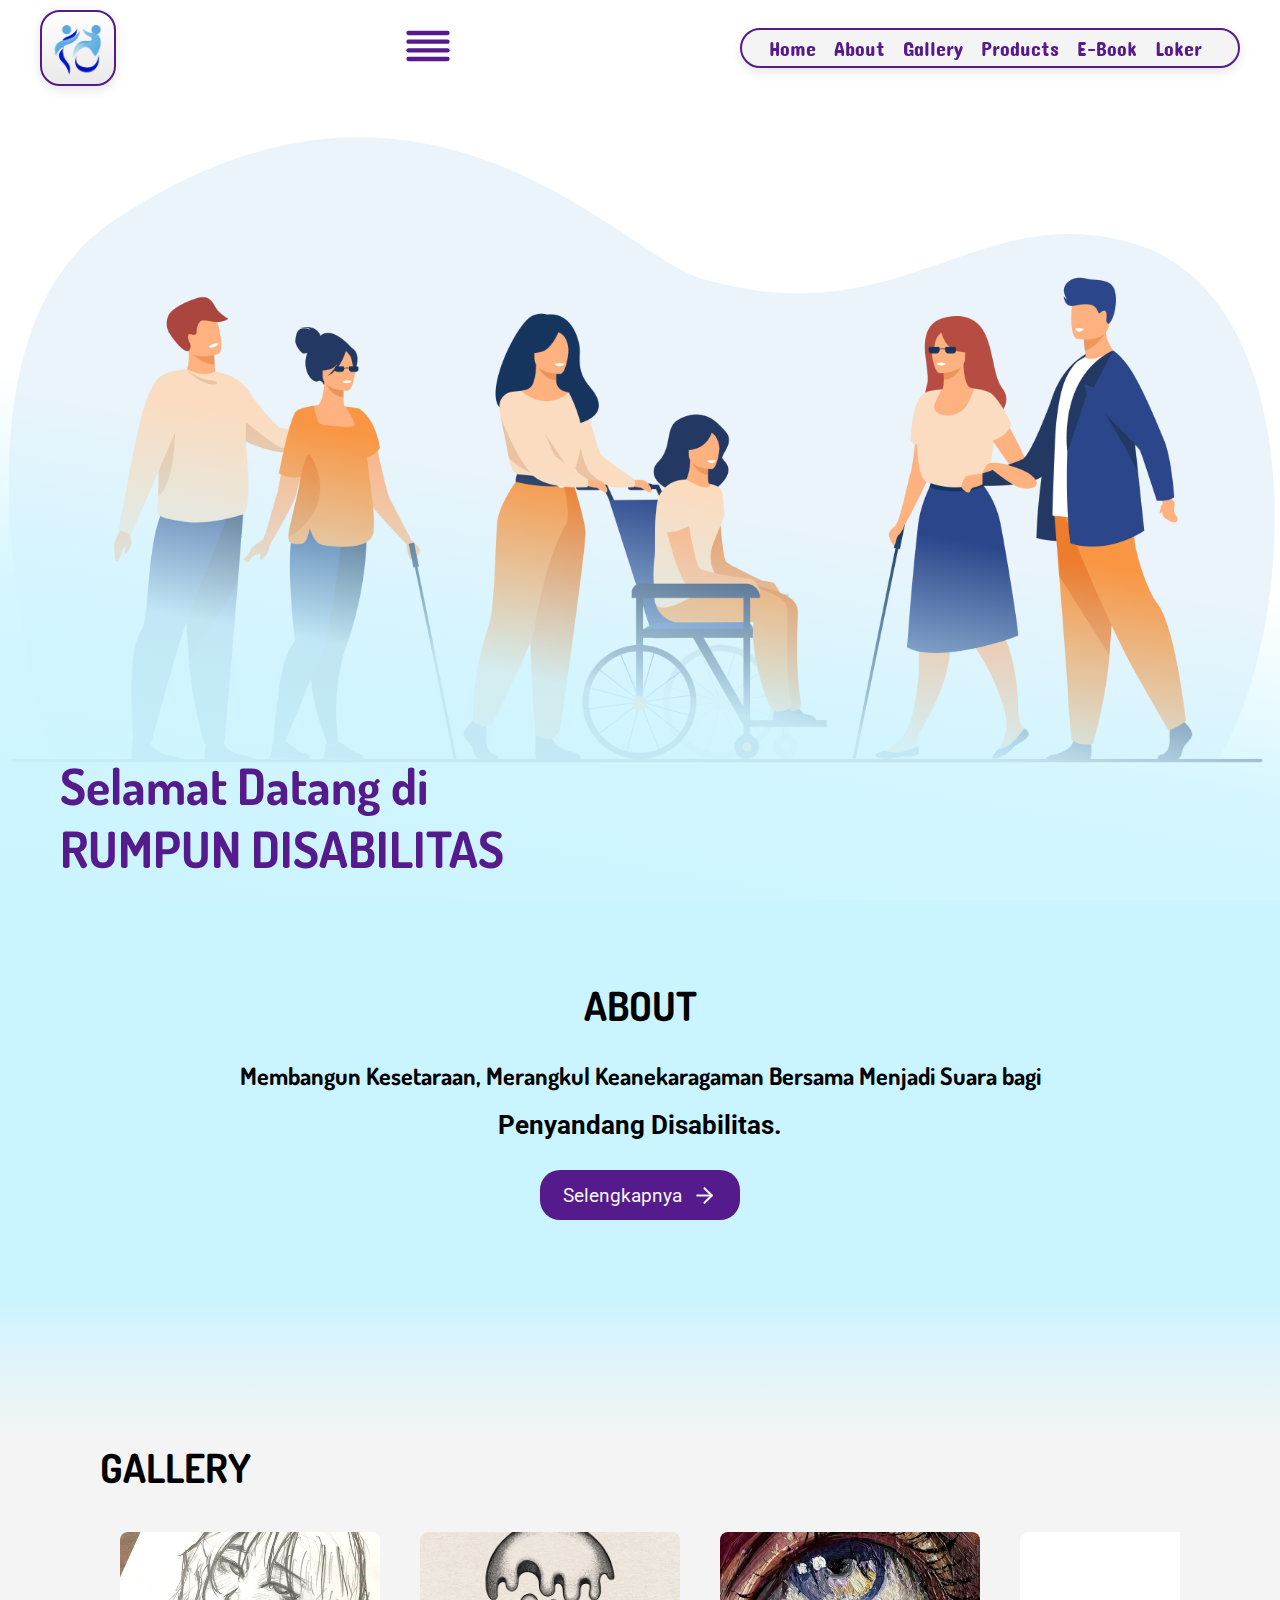
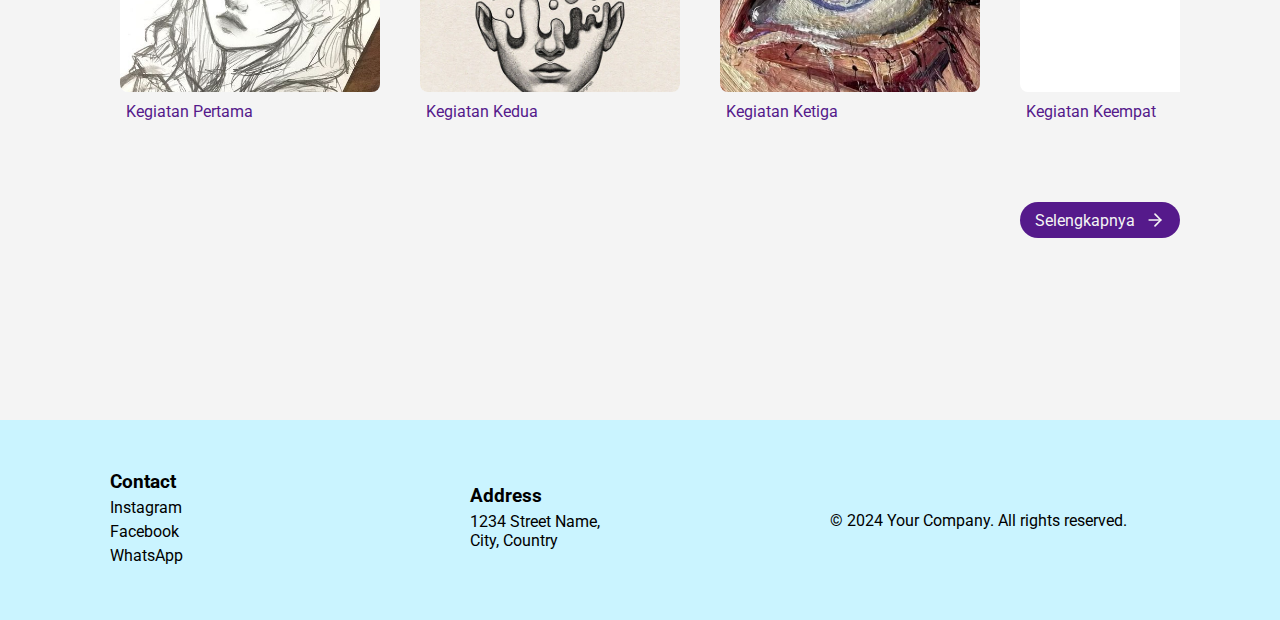
==== index.html @ 7ce772d6 "first commit" ====
<!DOCTYPE html>
<html lang="en">
<head>
    <meta charset="UTF-8">
    <meta name="viewport" content="width=device-width, initial-scale=1.0">
    <title>Rumpun Disabilitas</title>
    <link rel="stylesheet" href="assets/css/style.css">
    <link rel="preconnect" href="https://fonts.googleapis.com">
    <link rel="preconnect" href="https://fonts.gstatic.com" crossorigin>
    <link href="https://fonts.googleapis.com/css2?family=Roboto:ital,wght@0,100;0,300;0,400;0,500;0,700;0,900;1,100;1,300;1,400;1,500;1,700;1,900&display=swap" rel="stylesheet">
    <link href="https://fonts.googleapis.com/css2?family=Concert+One&family=Dosis:wght@200..800&family=Rowdies:wght@300;400;700&display=swap" rel="stylesheet">
    <link href="https://fonts.googleapis.com/css2?family=Concert+One&family=Rowdies:wght@300;400;700&display=swap" rel="stylesheet">
</head>
<body>
    <div class="navbar">
        <div class="logo">
        <img src="assets/img/logo.png" alt="logo rumpun disabilitas">  
        </div>

        <div class="toggle">
            <img src="assets/img/align-justify.svg" alt="">
        </div>
        
        <ul>
            <li>
                <a class="concert" href="#" alt="home">Home</a>
            </li>
            <li>
                <a class="concert" href="#" alt="about">About</a>
            </li>
            <li>
                <a class="concert" href="#" alt="gallery">Gallery</a>
            </li>
            <li>
                <a class="concert" href="#" alt="products">Products</a>
            </li>
            <li>
                <a class="concert" href="#" alt="Ebook">E-Book</a>
            </li>
            <li>
                <a class="concert" href="#" alt="loker">Loker</a>
            </li>
        </ul>
    </div>
    <div class="container">
        <div class="section-welcome">
            <h1 class="dosis">Selamat Datang di <br> RUMPUN DISABILITAS</h1>
        </div>
        <div class="section-about">
            <h2 class="dosis">ABOUT</h2>
            <div class="main-about">
            <p class="dosis">Membangun Kesetaraan, Merangkul Keanekaragaman Bersama Menjadi Suara bagi</p>
            <br>
            <p>Penyandang Disabilitas.</p>    
            </div>
            <a href="#">Selengkapnya <img src="assets/img/arrow-right.svg" width="25"></a>
        </div>
        <div class="section-gallery">
            <h2 class="dosis">GALLERY</h2>
            <div class="gallery-content">
                <div class="gallery-slider">
                    <div class="gallery">
                        <div class="photo">
                            <img src="assets/img/gallery1.jpg" alt="Kegiatan Pertama" loading="lazy">
                        </div>
                        <p>Kegiatan Pertama</p>
                    </div>
                    <div class="gallery">
                        <div class="photo">
                            <img src="assets/img/gallery2.jpg" alt="Kegiatan Kedua" loading="lazy">
                        </div>
                        <p>Kegiatan Kedua</p>
                    </div>
                    <div class="gallery">
                        <div class="photo">
                            <img src="assets/img/gallery3.jpg" alt="Kegiatan Ketiga" loading="lazy">
                        </div>
                        <p>Kegiatan Ketiga</p>
                    </div>
                    <div class="gallery">
                        <div class="photo"></div>
                        <p>Kegiatan Keempat</p>
                    </div>
                </div>
            </div>
            <div class="more">
            <a href="#">Selengkapnya <img src="assets/img/arrow-right.svg" width="20"></a>    
            </div>
            
        </div>
        <div class="section-footer">
            <div class="footer-section">
                <h3>Contact</h3>
                <ul>
                    <li><a href="https://www.instagram.com/username" target="_blank">Instagram</a></li>
                    <li><a href="https://www.facebook.com/username" target="_blank">Facebook</a></li>
                    <li><a href="https://wa.me/1234567890" target="_blank">WhatsApp</a></li>
                </ul>
            </div>
            <div class="footer-section">
                <h3>Address</h3>
                <p>1234 Street Name,<br>City, Country</p>
            </div>
            <div class="footer-section">
                <p>&copy; 2024 Your Company. All rights reserved.</p>
            </div>
        </div>
    </div>
</body>
<script src="assets/js/script.js"></script>
</html>
---- assets/css/style.css ----
*{
    margin: 0;
    padding: 0;
    box-sizing: border-box;
    font-family: 'roboto', sans-serif;
}

.concert{
    font-family: "Concert One", sans-serif;
}

.dosis{
    font-family: "Dosis", sans-serif;
}

body{
    background: #CAF4FF;
    overflow-x: hidden;
}

body::-webkit-scrollbar{
    display: none;
}


.navbar{
    display: flex;
    width: 100%;
    justify-content: space-between;
    align-items: center;
    padding-inline: 40px;
    padding-top: 10px;
    position: fixed;
    z-index: 10;
}

.logo{
    width: 76px;
    height: 76px;
    border: 2px solid #551A8B;
    display: flex;
    justify-content: center;
    align-items: center;
    background: linear-gradient(180deg, rgba(255, 255, 255, 1) 0%, rgba(233, 233, 233, 1) 100%);
    border-radius: 20px;
    box-shadow: rgba(0, 0, 0, 0.1) 0px 4px 12px;
}

.logo img{  
    width: 70%;
    margin-top: 5px;
}

.navbar ul{
    display: flex;
    justify-content: center;
    align-items: center;
    list-style: none;
    gap: 8px;
    height: 40px;
    width: 500px;
    border-radius: 20px;
    border: 2px solid #551A8B;
    background: #f4f4f4;
    box-shadow: rgba(0, 0, 0, 0.1) 0px 4px 12px;

}

.navbar li{
    margin-right: 10px;
}

.navbar a{
    color: #551A8B;
    text-decoration: none;
    font-size: 20px;
    transition: color 0.3s;
}

.navbar a:hover{
    color: #a078c6;
}

.container{
    width: 100vw;
}

.section-welcome{
    width: 100%;
    height: 100vh;
    background: linear-gradient(190deg, rgba(234,251,255,0) 53%, rgba(208,245,255,0.9193802521008403) 72%, rgba(202,244,255,1) 100%), url(../img/background.jpg);
    background-size: cover;
    background-position: center;
    color: white;
    position: relative;
}

.section-welcome h1{
    color: #551A8B;
    position: absolute;
    bottom: 20px;
    left: 60px;
    font-size: 50px;
}

.section-about{
    width: 100%;
    height: 400px;
    display: flex;
    justify-content: center;
    align-items: center;
    gap: 30px;
    flex-direction: column;
}


.section-about h2{
    font-size: 40px;
}

.section-about p{
    font-size: 24px;
    font-weight: bold;
    text-align: center;
}

.section-about p:last-child{
    font-size: 26px;
    font-weight: bold;
    text-align: center;
}

.section-about a{
    width: 200px;
    height: 50px;
    border-radius: 20px;
    display: flex;
    justify-content: center;
    align-items: center;
    gap: 10px;
    background: #551A8B;
    color: #f4f4f4;
    text-decoration: none;
    font-size: 19px;
}

.section-gallery{
    background: linear-gradient(180deg, rgba(202,244,255,1) 0%, rgba(215,244,252,1) 4%, rgba(244,244,244,1) 19%);
    width: 100%;
    height: 80vh;
    padding-inline: 100px;
    display: flex;
    justify-content: center;
    flex-direction: column;
    gap: 20px;
    position: relative;
    padding-bottom: 40px;
}

.section-gallery h2{
    font-size: 40px;
}

.more{
    display: flex;
    flex-direction: row-reverse;
}

.section-gallery a {
    width: 160px;
    height: 36px;
    font-size: 16px;
    border-radius: 20px;
    display: flex;
    justify-content: center;
    align-items: center;
    gap: 10px;
    background: #551A8B;
    color: #f4f4f4;
    margin-top: 20px;
    text-decoration: none;
}

.gallery-content{
    width: 100%;
    height: 250px;
    display: flex;
    gap: 20px;
}
.gallery-slider {
    display: flex;
    overflow-x: auto; /* Enable horizontal scrolling */
    scroll-snap-type: x mandatory; /* Snap to the nearest gallery item */
    scroll-behavior: smooth; /* Smooth scrolling */
}

.gallery{
    width: 100%;
    height: 100%;
    color: #CAF4FF;
    padding: 20px;
}

.gallery p{
    color: #551A8B;
    margin-left: 6px;
}

.photo{
    width: 260px;
    height: 160px;
    border-radius: 8px;
    object-fit: cover;
    background: white;
    margin-bottom: 10px;
    overflow: hidden;
}

.photo img{
    width: 100%;
    height: 100%;
    object-fit: cover;
    transition: transform 100ms ease-in-out;
}

.photo img:hover{
    cursor: pointer;
    transform: scale(1.05);
}

.section-footer{
    display: flex;
    justify-content: space-around;
    width: 100%;
    align-items: center;
    height: 200px;
    padding-inline: 100px;
}


.footer-section {
    flex: 1;
    padding: 10px;
}

.footer-section h3 {
    margin-top: 0;
}

.footer-section ul {
    list-style: none;
    padding: 0;
}

.footer-section ul li {
    margin: 5px 0;
}

.footer-section ul li a {
    color: black;
    text-decoration: none;
    transition: color 0.3s;
}

.footer-section ul li a:hover {
    color: #646464;
}

.footer-section p {
    margin: 5px 0;
}



@media screen and (max-width: 768px) {
    .section-about{
        padding-inline: 20px;
        height: 80vh;
    }
    .section-gallery{
        height: 60vh;
    }
}
@media screen and (max-width: 680px) {
    .navbar ul{
        display: none;
    }
}

@media screen and (max-width: 480px) {


    .section-welcome h1{
        color: #551A8B;
        position: absolute;
        bottom: 20px;
        left: 60px;
        font-size: 44px;
    }
}

@media screen and (max-width: 320px) {
    .section-footer{
        padding-inline: 0;
    }
}
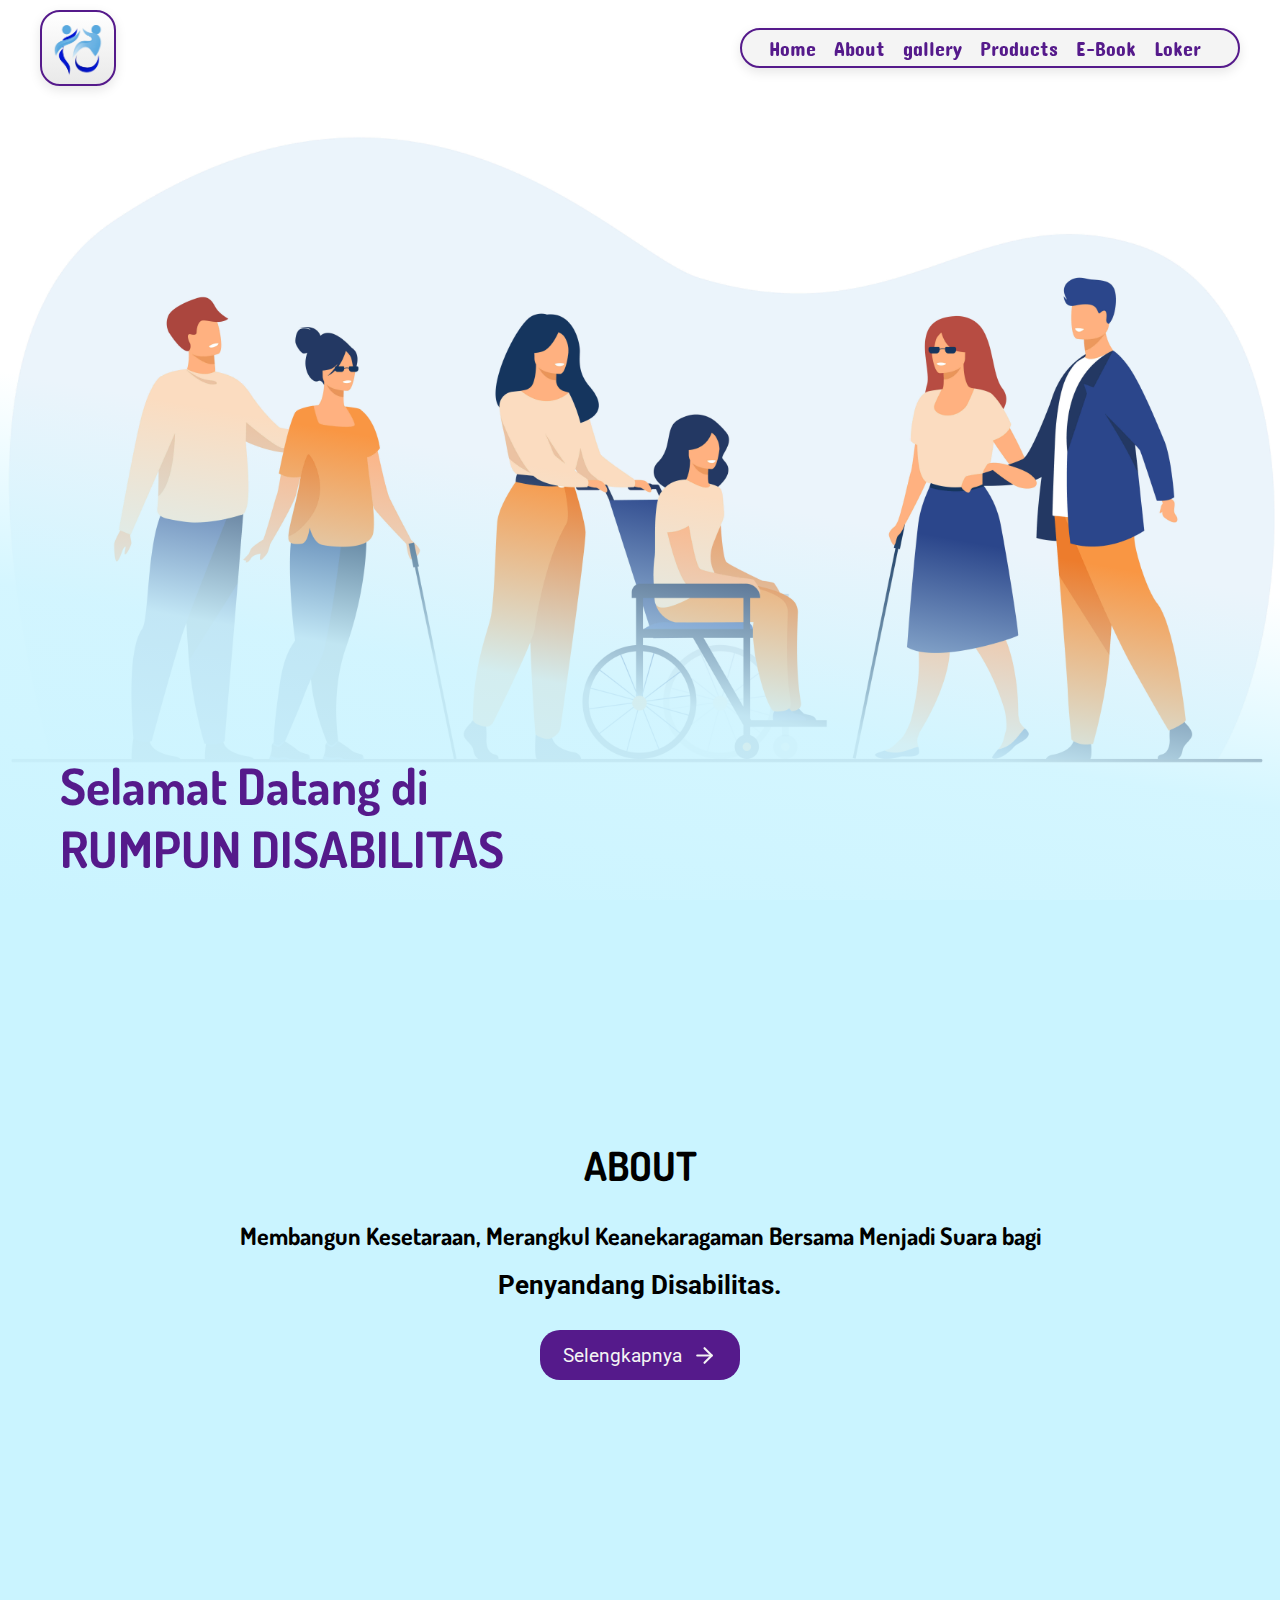
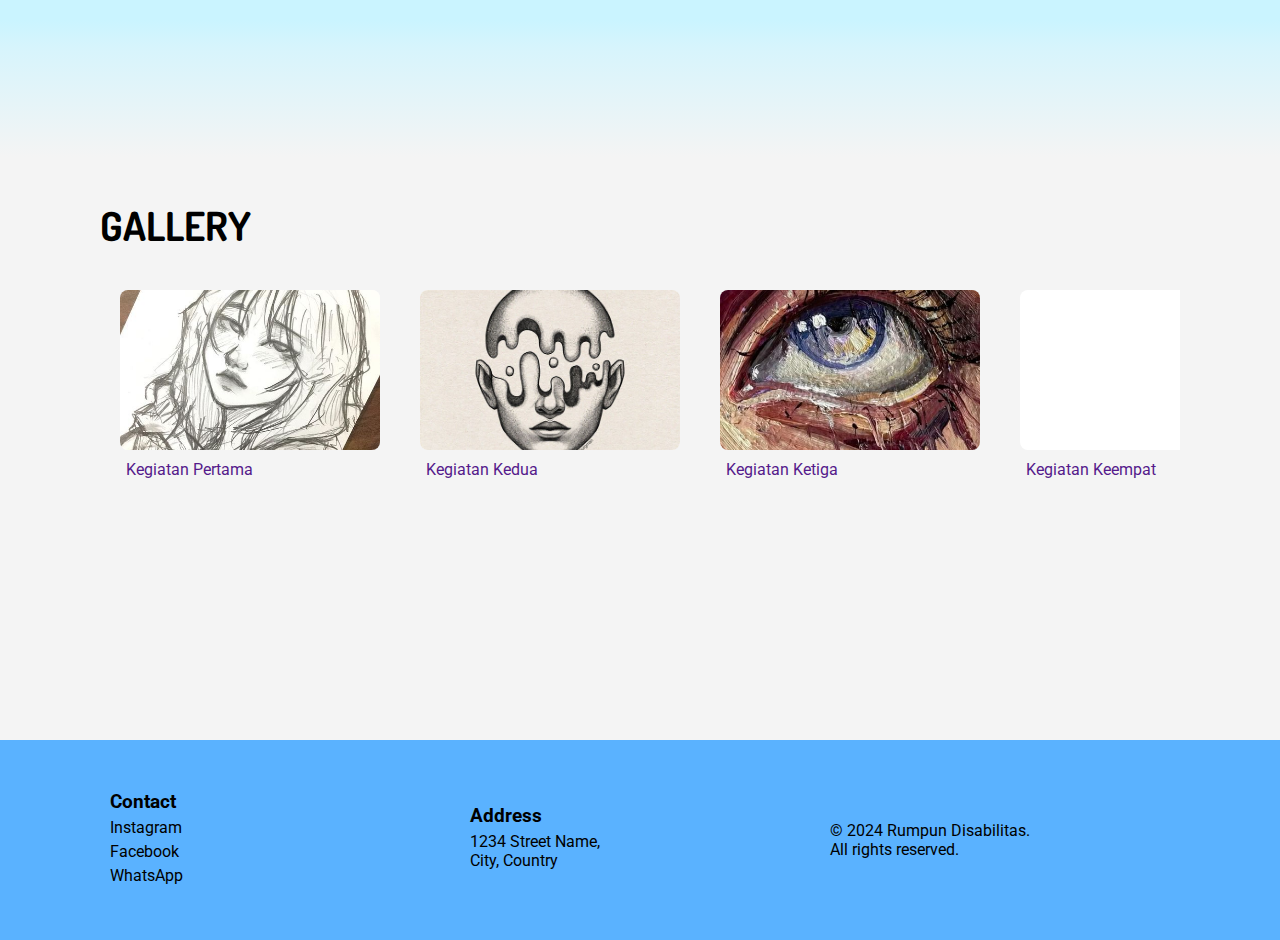
==== commit fd571639: "Layouts finished?" ====
--- a/index.html
+++ b/index.html
@@ -4,6 +4,7 @@
     <meta charset="UTF-8">
     <meta name="viewport" content="width=device-width, initial-scale=1.0">
     <title>Rumpun Disabilitas</title>
+    <link rel="icon" href="assets/img/logo.png" type="image/icon type">
     <link rel="stylesheet" href="assets/css/style.css">
     <link rel="preconnect" href="https://fonts.googleapis.com">
     <link rel="preconnect" href="https://fonts.gstatic.com" crossorigin>
@@ -16,11 +17,14 @@
         <div class="logo">
         <img src="assets/img/logo.png" alt="logo rumpun disabilitas">  
         </div>
-
+        
+        <div class="menu-column">
         <div class="toggle">
-            <img src="assets/img/align-justify.svg" alt="">
+            <div class="button-toggle">
+                <img src="assets/img/align-justify.svg" alt="">    
+            </div>
+            
         </div>
-        
         <ul>
             <li>
                 <a class="concert" href="#" alt="home">Home</a>
@@ -29,7 +33,7 @@
                 <a class="concert" href="#" alt="about">About</a>
             </li>
             <li>
-                <a class="concert" href="#" alt="gallery">Gallery</a>
+                <a class="concert" href="#" alt="about">gallery</a>
             </li>
             <li>
                 <a class="concert" href="#" alt="products">Products</a>
@@ -40,7 +44,31 @@
             <li>
                 <a class="concert" href="#" alt="loker">Loker</a>
             </li>
-        </ul>
+        </ul>        
+        </div>
+        <div class="menu-rows">
+            <ul>
+                <li>
+                    <a class="concert" href="#" alt="home">Home</a>
+                </li>
+                <li>
+                    <a class="concert" href="#" alt="about">About</a>
+                </li>
+                <li>
+                    <a class="concert" href="#" alt="about">gallery</a>
+                </li>
+                <li>
+                    <a class="concert" href="#" alt="products">Products</a>
+                </li>
+                <li>
+                    <a class="concert" href="#" alt="Ebook">E-Book</a>
+                </li>
+                <li>
+                    <a class="concert" href="#" alt="loker">Loker</a>
+                </li>
+            </ul>
+        </div>
+        
     </div>
     <div class="container">
         <div class="section-welcome">
@@ -83,17 +111,14 @@
                     </div>
                 </div>
             </div>
-            <div class="more">
-            <a href="#">Selengkapnya <img src="assets/img/arrow-right.svg" width="20"></a>    
-            </div>
             
         </div>
         <div class="section-footer">
             <div class="footer-section">
                 <h3>Contact</h3>
                 <ul>
-                    <li><a href="https://www.instagram.com/username" target="_blank">Instagram</a></li>
-                    <li><a href="https://www.facebook.com/username" target="_blank">Facebook</a></li>
+                    <li><a href="https://www.instagram.com/rumpundisabilitas/">Instagram</a></li>
+                    <li><a href="#" target="_blank">Facebook</a></li>
                     <li><a href="https://wa.me/1234567890" target="_blank">WhatsApp</a></li>
                 </ul>
             </div>
@@ -102,7 +127,7 @@
                 <p>1234 Street Name,<br>City, Country</p>
             </div>
             <div class="footer-section">
-                <p>&copy; 2024 Your Company. All rights reserved.</p>
+                <p>&copy; 2024 Rumpun Disabilitas. <br>All rights reserved.</p>
             </div>
         </div>
     </div>
--- a/assets/css/style.css
+++ b/assets/css/style.css
@@ -51,7 +51,7 @@
     margin-top: 5px;
 }
 
-.navbar ul{
+.menu-rows ul{
     display: flex;
     justify-content: center;
     align-items: center;
@@ -66,16 +66,58 @@
 
 }
 
-.navbar li{
+.menu-rows li{
     margin-right: 10px;
 }
 
-.navbar a{
+.menu-rows a{
     color: #551A8B;
     text-decoration: none;
     font-size: 20px;
     transition: color 0.3s;
 }
+
+.menu-column{
+    display: none;
+    flex-direction: row-reverse;
+    justify-content: center;
+    gap: 20px;
+}
+
+.menu-column .button-toggle{
+    background: #f4f4f4;
+    border: 2px solid #551A8B;
+    box-shadow: rgba(0, 0, 0, 0.1) 0px 4px 12px;
+    width: 76px;
+    height: 76px;
+    display: flex;
+    justify-content: center;
+    align-items: center;
+    border-radius: 20px;
+}
+
+.menu-column ul{
+    background: #f4f4f4;
+    width: 160px;
+    height: 300px;
+    display: none;
+    flex-direction: column;
+    justify-content: center;
+    align-items: center;
+    gap: 12px;
+    list-style: none;
+    border-radius: 10px;
+    border: 2px solid #551A8B;
+    box-shadow: rgba(0, 0, 0, 0.1) 0px 4px 12px;
+}
+
+.menu-column a{
+    font-size: 26px;
+    color: #551A8B;
+    text-decoration: none;
+}
+
+
 
 .navbar a:hover{
     color: #a078c6;
@@ -105,7 +147,7 @@
 
 .section-about{
     width: 100%;
-    height: 400px;
+    height: 80vh;
     display: flex;
     justify-content: center;
     align-items: center;
@@ -143,6 +185,93 @@
     text-decoration: none;
     font-size: 19px;
 }
+
+.section-about-more{
+    height: 100vh;
+    display: flex;
+    justify-content: center;
+    align-items: center;
+    gap: 30px;
+    padding-inline: 10vw;
+    background: radial-gradient(circle, rgba(244,244,244,1) 0%, rgba(202,244,255,1) 100%);
+}
+
+.section-about-more .image{
+    width: 400px;
+    height: 300px;
+}
+
+.section-about-more .image img{
+    border-radius: 10px;
+    width: 100%;
+    height: 100%;
+    object-fit: cover;
+    
+}
+
+
+.section-about-more .deskripsi{
+    width: 400px;
+    height: 300px;
+    flex-grow: 1;
+    color: black;
+}
+
+.section-about-more .deskripsi h2{
+    font-size: 30px;
+    margin-bottom: 10px;
+    color: #551A8B;
+    text-decoration: underline;
+}
+
+.section-about-more .deskripsi p{
+    font-size: 17px;
+}
+
+.seperator-line{
+    border-radius: 1px;
+    width: 80%;
+    height: 2px;
+    background: #551A8B;
+    margin: 0 auto; /* Center the element horizontally */
+    display: block; 
+}
+
+.section-visi-misi{
+    height: 80vh;
+    padding-inline: 10vw;
+    display: flex;
+    justify-content: center;
+    align-items: center;
+    gap: 20px;
+}
+
+.vm{
+    width: 400px;
+    height: 400px;
+    background: rgba(255, 255, 255, 0.623);
+    border-radius: 16px;
+    box-shadow: 0 4px 30px rgba(0, 0, 0, 0.1);
+    border: 1px solid rgba(255, 255, 255, 0.3);
+    display: flex;
+    justify-content: center;
+    align-items: center;
+    flex-direction: column;
+    gap: 20px;
+    padding-block: 30px;
+    padding-inline: 40px;
+}
+
+.vm h2{
+    font-size: 30px;
+    color: #551A8B;
+}
+.vm p{
+    flex-grow: 1;
+    text-align: justify;
+    font-size: 18px;
+}
+
 
 .section-gallery{
     background: linear-gradient(180deg, rgba(202,244,255,1) 0%, rgba(215,244,252,1) 4%, rgba(244,244,244,1) 19%);
@@ -228,6 +357,143 @@
     transform: scale(1.05);
 }
 
+.section-gallery-show {
+    width: 100%;
+    height: auto;
+    display: flex;
+    justify-content: center;
+    align-items: stretch; 
+    padding-block: 100px;
+}
+
+.section-gallery-show .image {
+    width: 500px;
+    height: auto;
+    display: flex;
+    align-items: stretch;
+    box-shadow: rgba(0, 0, 0, 0.1) 0px 4px 12px;
+}
+
+.section-gallery-show .image img {
+    border-radius: 10px 0 0  10px ;
+    width: 100%;
+    height: 100%;
+    object-fit: cover;
+}
+
+.section-gallery-show .deskripsi {
+    border-radius: 0 10px 10px  0;
+    padding: 20px;
+    width: 500px;
+    background: #fefefe;
+    display: flex;
+    flex-direction: column;
+    box-shadow: rgba(0, 0, 0, 0.1) 0px 4px 12px;
+}
+
+.section-gallery-show .deskripsi .judul{
+    margin-bottom: 10px;
+    color: #551A8B;
+    font-size: 20px;
+}
+
+.section-gallery-show .isi-comment{
+    margin-block: 20px;
+}
+
+.section-gallery-show .nama{
+    margin-right: 8px;
+    font-size: 20px;
+}
+
+.section-gallery-show .content{
+    flex-grow: 1;
+    height: 100px;
+    overflow-y: scroll;
+    padding-right: 40px;
+}
+.section-gallery-show .tanggal{
+    margin-bottom: 20px;
+    margin-top: 8px;
+    text-align: end;
+}
+
+.section-product, .section-ebook{
+    width: 100%;
+    min-height: 100vh;
+    display: flex;
+    flex-direction: column;
+    align-content: center;
+    justify-content: center;
+    padding-top: 100px;
+    padding-bottom: 50px;
+    padding-inline: 40px;
+}
+
+.section-product .title{
+    font-size: 32px;
+    color: #551A8B;
+}
+
+.section-product .product{
+    padding-inline: 10px;
+    flex-grow: 1;
+    display: grid;
+    grid-template-columns: repeat(5, 1fr);
+    gap: 20px;
+    margin-top: 20px;
+}
+
+.section-product .product-list{
+    width: 200px;
+    height: 300px;
+    background: #f4f4f4;
+    border-radius: 8px;
+    box-shadow: rgba(0, 0, 0, 0.1) 0px 4px 12px;
+}
+
+.section-product .image{
+    width: 100%;
+    height: 200px;
+    overflow: hidden;
+    border-radius: 8px;
+}
+
+.section-product .button{
+    width: 90%;
+    height: 30px;
+    display: block; /* Make the button a block element */
+    margin: 0 auto;
+    margin-top: 8px;
+}
+
+
+.section-product img{
+    width: 100%;
+    height: 100%;
+    object-fit: cover;
+    border-radius: 8px;
+}
+
+.section-product img:hover{
+    cursor: pointer;
+}
+
+
+.section-product .name-product{
+    padding-inline: 8px;
+    font-size: 16px;
+    color: black;
+    margin-top: 10px;
+    
+}
+
+
+.section-product .pagination{
+    text-align: end;
+    margin-block: 18px;
+    font-size: 20px;
+}
 .section-footer{
     display: flex;
     justify-content: space-around;
@@ -235,6 +501,7 @@
     align-items: center;
     height: 200px;
     padding-inline: 100px;
+    background: #5AB2FF;
 }
 
 
@@ -270,37 +537,183 @@
     margin: 5px 0;
 }
 
+@media screen and (max-width: 920px) {
+    .section-product, .section-ebook .product{
+        grid-template-columns: repeat(3, 1fr);
+    }
+    .vm{
+        height: auto;
+    }
+}
 
 
 @media screen and (max-width: 768px) {
+    .section-gallery-show{
+        flex-direction: column;
+        align-items: center;
+    }
+    .section-gallery-show .image img{
+        border-radius: 10px 10px 0 0;
+    }
+    .section-gallery-show .deskripsi{
+        height: 400px;
+        border-radius: 0 0 10px 10px;
+    }
+    .section-about-more{
+        flex-direction: column;
+    }
+
+    .section-about-more .image{
+        width: 100%;
+        height: 400px;
+    }
+
+    .section-about-more .deskripsi{
+        flex-grow: 0;
+        width: 100%;
+    }
+    
+    .vm{
+        height: 600px;
+    }
+    
     .section-about{
         padding-inline: 20px;
+        height: 100vh;
+    }
+
+    .section-gallery{
         height: 80vh;
+        padding-bottom: 0;
+    }
+}
+@media screen and (max-width: 680px) {
+
+    .section-product, .section-ebook .product{
+        grid-template-columns: repeat(2, 1fr);
+    }
+    .section-about-more{
+        width: 100%;
+        padding-inline: 40px;
+    }
+    .section-visi-misi{
+        flex-direction: column;
+        padding-block: 40px;
+        padding-inline: 40px;
+    }
+
+    .vm{
+        width: 100%;
+        height: 500px;
+    }
+    .menu-rows{
+        display: none;
+    }
+    .menu-column{
+        display: flex;
+    }
+    .navbar{
+        align-items: flex-start;
+    }
+}
+
+@media screen and (max-width: 500px) {
+    .section-product, .section-ebook .product{
+        grid-template-columns: repeat(1, 1fr);
+
+    }
+
+    .section-product, .section-ebook .product-list{
+        width: 100%;
+    }
+
+    .section-gallery-show{
+        width: 100%;
+        padding-inline: 18px;
+    }
+
+    .section-gallery-show .content{
+    padding-right: 0px;
+    }
+
+    .section-gallery-show .image{
+        width: 100%;
+    }
+
+    .section-gallery-show .deskripsi{
+        width: 100%;
+    }
+
+
+    .section-about-more{
+        padding-inline: 18px;
+    }
+    .section-about-more .image{
+        width: 100%;
+        height: 400px;
+    }
+
+    .section-about-more .deskripsi{
+        width: 100%;
+        text-align: justify;
+    }
+
+    .section-footer{
+        padding-inline: 18px;
+    }
+
+    .section-visi-misi{
+        padding-inline: 18px;
+    }
+
+    .navbar{
+        padding-inline: 10px;
     }
     .section-gallery{
-        height: 60vh;
-    }
-}
-@media screen and (max-width: 680px) {
-    .navbar ul{
-        display: none;
-    }
-}
-
-@media screen and (max-width: 480px) {
-
+        padding-inline: 10px;
+    }
 
     .section-welcome h1{
         color: #551A8B;
         position: absolute;
         bottom: 20px;
-        left: 60px;
+        left: 30px;
         font-size: 44px;
     }
 }
 
-@media screen and (max-width: 320px) {
+@media screen and (max-width: 430px) {
+    .section-visi-misi{
+        height: 100vh;
+    }
+
     .section-footer{
         padding-inline: 0;
     }
+    .section-welcome h1{
+        bottom: 30px;
+        left: 18px;
+        font-size: 40px;
+    }
+}
+
+
+@media screen and (max-width: 350px) {
+    .section-gallery-show .deskripsi{
+        height: 500px;
+    }
+    .section-about-more{
+        height: 110vh;
+    }
+    .section-visi-misi{
+        height: 130vh;
+    }
+    .vm{
+        height: 550px;
+    }
+
+    .section-welcome h1{
+        font-size: 36px;
+        text-align: center;
+    }
 }